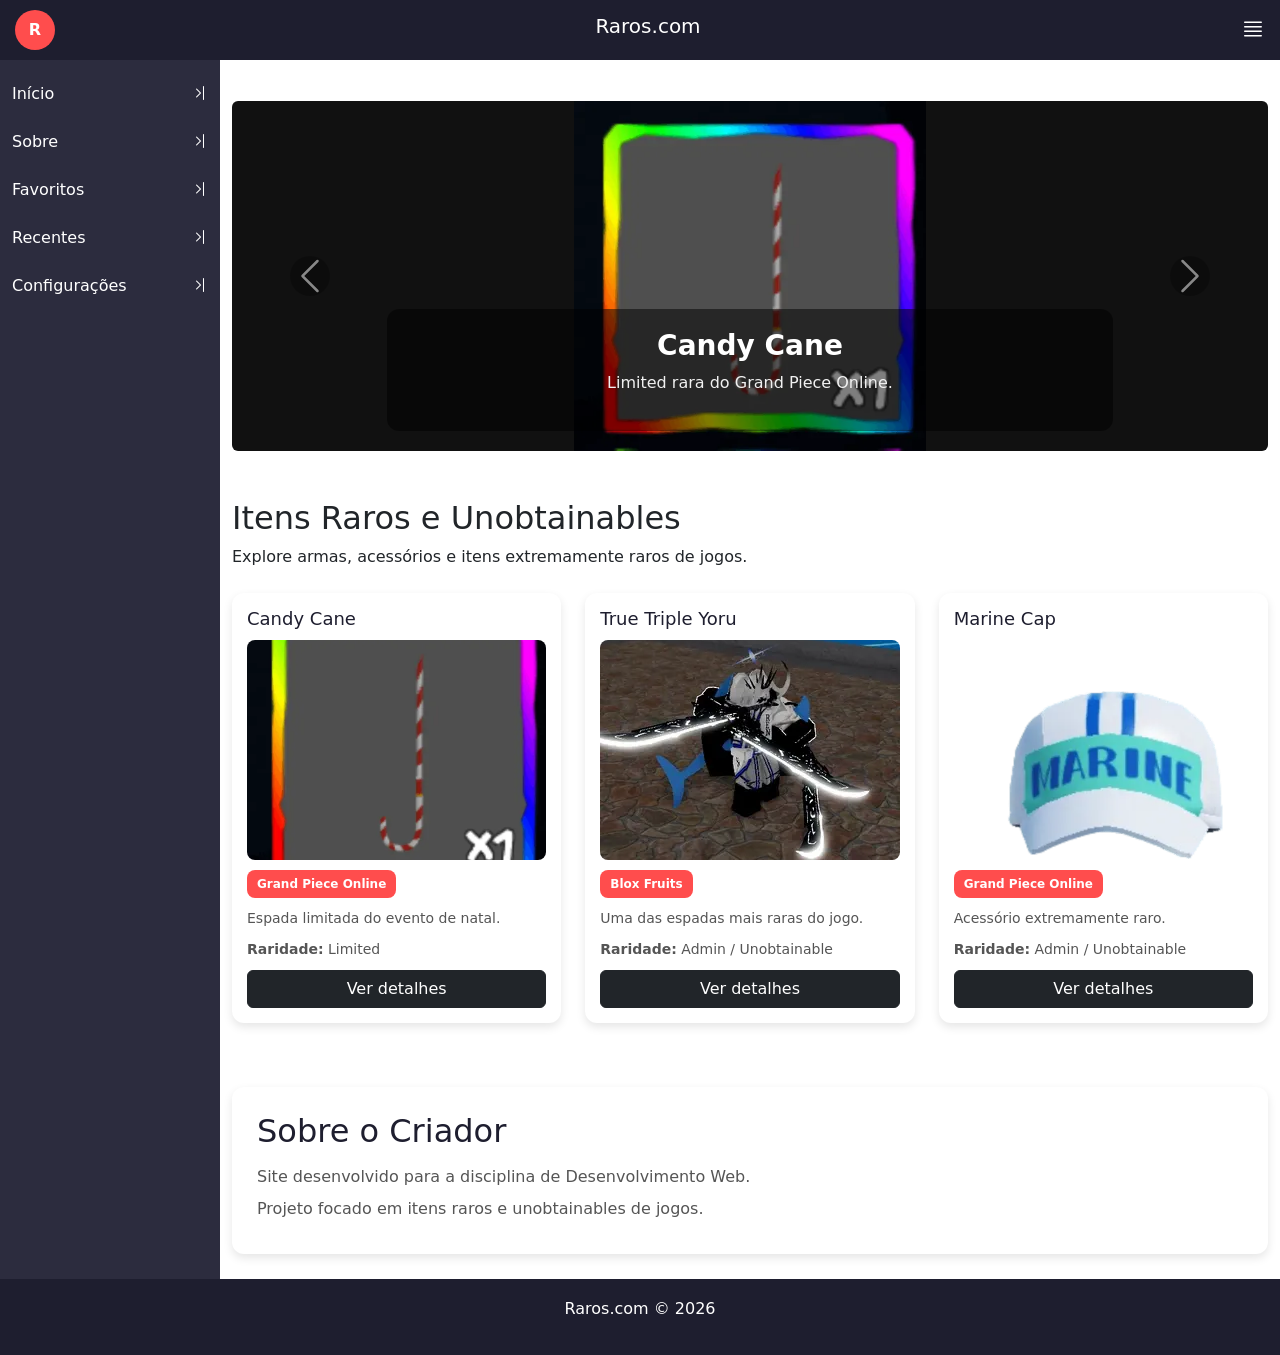
==== Html/home.html @ f552d0e3 "att" ====
<!DOCTYPE html>
<html lang="pt-BR">

<head>

    <meta charset="UTF-8">

    <meta name="viewport" content="width=device-width, initial-scale=1.0">

    <title>Raros.com</title>

    <link rel="stylesheet" href="../Css/styles.css">

    <link href="https://cdn.jsdelivr.net/npm/bootstrap@5.3.8/dist/css/bootstrap.min.css"
        rel="stylesheet">

    <link rel="stylesheet"
        href="https://cdn.jsdelivr.net/npm/bootstrap-icons@1.11.3/font/bootstrap-icons.css">

</head>

<body>

    <header>

        <div class="logo">R</div>

        <h1 class="titulo-principal">Raros.com</h1>

        <div class="menu-hamburguer">

            <i class="bi bi-justify"></i>

        </div>

    </header>

    <section>

        <nav>

            <ul>

                <li>

                    <a href="../Html/home.html">

                        <div class="opcao">

                            <div class="icone-inicial"></div>

                            <div class="rotulo">
                                Início
                            </div>

                            <div class="icone-final">
                                <i class="bi bi-chevron-bar-right"></i>
                            </div>

                        </div>

                    </a>

                </li>

                <li>

                    <a href="#">

                        <div class="opcao">

                            <div class="icone-inicial"></div>

                            <div class="rotulo">
                                Sobre
                            </div>

                            <div class="icone-final">
                                <i class="bi bi-chevron-bar-right"></i>
                            </div>

                        </div>

                    </a>

                </li>

                <li>

                    <a href="#">

                        <div class="opcao">

                            <div class="icone-inicial"></div>

                            <div class="rotulo">
                                Favoritos
                            </div>

                            <div class="icone-final">
                                <i class="bi bi-chevron-bar-right"></i>
                            </div>

                        </div>

                    </a>

                </li>

                <li>

                    <a href="#">

                        <div class="opcao">

                            <div class="icone-inicial"></div>

                            <div class="rotulo">
                                Recentes
                            </div>

                            <div class="icone-final">
                                <i class="bi bi-chevron-bar-right"></i>
                            </div>

                        </div>

                    </a>

                </li>

                <li>

                    <a href="#">

                        <div class="opcao">

                            <div class="icone-inicial"></div>

                            <div class="rotulo">
                                Configurações
                            </div>

                            <div class="icone-final">
                                <i class="bi bi-chevron-bar-right"></i>
                            </div>

                        </div>

                    </a>

                </li>

            </ul>

        </nav>

        <main class="container-fluid">

            <!-- CARROSSEL -->

            <div id="carouselExample"
                class="carousel slide mb-5 mt-3">

                <div class="carousel-inner">

                    <div class="carousel-item active">

                        <img src="../img do site/cc.webp"
                            class="d-block w-100 rounded">

                        <div class="carousel-caption d-none d-md-block">

                            <h5>Candy Cane</h5>

                            <p>Limited rara do Grand Piece Online.</p>

                        </div>

                    </div>

                    <div class="carousel-item">

                        <img src="../img do site/triple yoru.webp"
                            class="d-block w-100 rounded">

                        <div class="carousel-caption d-none d-md-block">

                            <h5>True Triple Yoru</h5>

                            <p>Uma das armas mais raras do Blox Fruits.</p>

                        </div>

                    </div>

                    <div class="carousel-item">

                        <img src="../img do site/marine cap.webp"
                            class="d-block w-100 rounded">

                        <div class="carousel-caption d-none d-md-block">

                            <h5>Marine Cap</h5>

                            <p>Item raro e valorizado no GPO.</p>

                        </div>

                    </div>

                </div>

                <button class="carousel-control-prev"
                    type="button"
                    data-bs-target="#carouselExample"
                    data-bs-slide="prev">

                    <span class="carousel-control-prev-icon"></span>

                </button>

                <button class="carousel-control-next"
                    type="button"
                    data-bs-target="#carouselExample"
                    data-bs-slide="next">

                    <span class="carousel-control-next-icon"></span>

                </button>

            </div>

            <!-- TEXTO PRINCIPAL -->

            <div class="mb-4">

                <h2>Itens Raros e Unobtainables</h2>

                <p>
                    Explore armas, acessórios e itens extremamente raros de jogos.
                </p>

            </div>

            <!-- CARDS DINÂMICOS -->

            <div class="row" id="cards-container"></div>

            <!-- SOBRE -->

            <section class="sobre-mim">

                <h2>Sobre o Criador</h2>

                <p>
                    Site desenvolvido para a disciplina de Desenvolvimento Web.
                </p>

                <p>
                    Projeto focado em itens raros e unobtainables de jogos.
                </p>

            </section>

        </main>

    </section>

    <footer>

        <p>Raros.com © 2026</p>

    </footer>

    <script src="https://cdn.jsdelivr.net/npm/bootstrap@5.3.8/dist/js/bootstrap.bundle.min.js"></script>

    <script src="../JS/Script.js"></script>

</body>

</html>
---- Css/styles.css ----
/* RESET */
* {
    margin: 0;
    padding: 0;
    box-sizing: border-box;
}

/* BODY */
body {
    font-family: Arial, sans-serif;
    background: #f4f6f9;
}

/* HEADER */
header {
    display: flex;
    align-items: center;
    justify-content: space-between;
    background: #1e1e2f;
    color: white;
    padding: 10px 15px;
}

.logo {
    background: #ff4d4d;
    width: 40px;
    height: 40px;
    border-radius: 50%;
    display: flex;
    align-items: center;
    justify-content: center;
    font-weight: bold;
}

.titulo-principal {
    font-size: 20px;
}

.menu-hamburguer i {
    font-size: 24px;
    cursor: pointer;
}

.menu-hamburguer i:hover {
    color: #b1adad;
}

/* ===================================== */
/* LAYOUT */
/* ===================================== */

body > section {
    display: flex;
    min-height: calc(100vh - 60px);
}

/* MENU LATERAL */
nav {
    width: 220px;
    background: #2c2c3e;
    padding-top: 10px;
}

nav ul {
    list-style: none;
    padding: 0;
}

nav a {
    text-decoration: none;
    color: white;
}

.opcao {
    display: flex;
    align-items: center;
    justify-content: space-between;
    padding: 12px;
    transition: 0.3s;
}

.opcao:hover {
    background: #3d3d55;
}

/* TEXTO MENU */
.rotulo {
    flex: 1;
}

/* ===================================== */
/* MAIN */
/* ===================================== */

main {
    flex: 1;
    padding: 25px;
}

/* ===================================== */
/* CARDS */
/* ===================================== */

.cartao {
    background: white;
    border-radius: 12px;
    box-shadow: 0px 4px 10px rgba(0,0,0,0.1);
    padding: 15px;
    height: 100%;
    transition: 0.3s;
    overflow: hidden;
}

.cartao:hover {
    transform: translateY(-5px);
    box-shadow: 0px 8px 18px rgba(0,0,0,0.2);
}

/* CONTEÚDO DO CARD */
.corpo-do-cartao {
    display: flex;
    flex-direction: column;
    gap: 10px;
}

.corpo-do-cartao h1 {
    font-size: 18px;
    margin: 0;
    color: #1e1e2f;
}

.corpo-do-cartao img {
    width: 100%;
    height: 220px;
    object-fit: cover;
    border-radius: 8px;
}

/* CATEGORIA */
.categoria-da-noticia {
    background: #ff4d4d;
    color: white;
    padding: 5px 10px;
    border-radius: 8px;
    font-size: 12px;
    width: fit-content;
    font-weight: bold;
}

/* TEXTO */
.corpo-do-cartao p {
    font-size: 14px;
    color: #555;
    margin: 0;
    line-height: 1.5;
}

/* BOTÃO */
.btn-dark {
    margin-top: auto;
    border-radius: 8px;
}

/* ===================================== */
/* FOOTER */
/* ===================================== */

footer {
    background: #1e1e2f;
    color: white;
    text-align: center;
    padding: 18px;
}

/* ===================================== */
/* CARROSSEL */
/* ===================================== */

.carousel {
    margin-bottom: 40px;
}

.carousel img {
    height: 350px;
    width: 100%;
    object-fit: contain;
    background: #111;
    border-radius: 12px;
}

.carousel-caption {
    background: rgba(0, 0, 0, 0.5);
    padding: 15px;
    border-radius: 12px;
}

.carousel-caption h5 {
    font-size: 28px;
    font-weight: bold;
    color: white;
}

.carousel-caption p {
    color: #f1f1f1;
    font-size: 16px;
}

/* BOTÕES DO CARROSSEL */

.carousel-control-prev-icon,
.carousel-control-next-icon {
    background-color: rgba(0, 0, 0, 0.5);
    border-radius: 50%;
    padding: 20px;
}

/* ===================================== */
/* SOBRE */
/* ===================================== */

.sobre-mim {
    background: white;
    padding: 25px;
    border-radius: 12px;
    box-shadow: 0px 4px 10px rgba(0,0,0,0.1);
    margin-top: 40px;
}

.sobre-mim h2 {
    margin-bottom: 15px;
    color: #1e1e2f;
}

.sobre-mim p {
    margin-bottom: 8px;
    color: #555;
}

/* ===================================== */
/* DETALHES */
/* ===================================== */

#detalhes-container .cartao {
    padding: 20px;
}

#detalhes-container img {
    width: 100%;
    max-height: 450px;
    object-fit: contain;
    background: #111;
    border-radius: 12px;
}

/* ===================================== */
/* RESPONSIVO */
/* ===================================== */

@media (max-width: 768px) {

    body > section {
        flex-direction: column;
    }

    nav {
        width: 100%;
    }

    main {
        padding: 10px;
    }

    .logo {
        width: 30px;
        height: 30px;
        font-size: 14px;
    }

    .titulo-principal {
        font-size: 16px;
    }

    .carousel img {
        height: 220px;
    }

    .carousel-caption h5 {
        font-size: 18px;
    }

    .carousel-caption p {
        font-size: 12px;
    }

    .corpo-do-cartao img {
        height: 180px;
    }
}
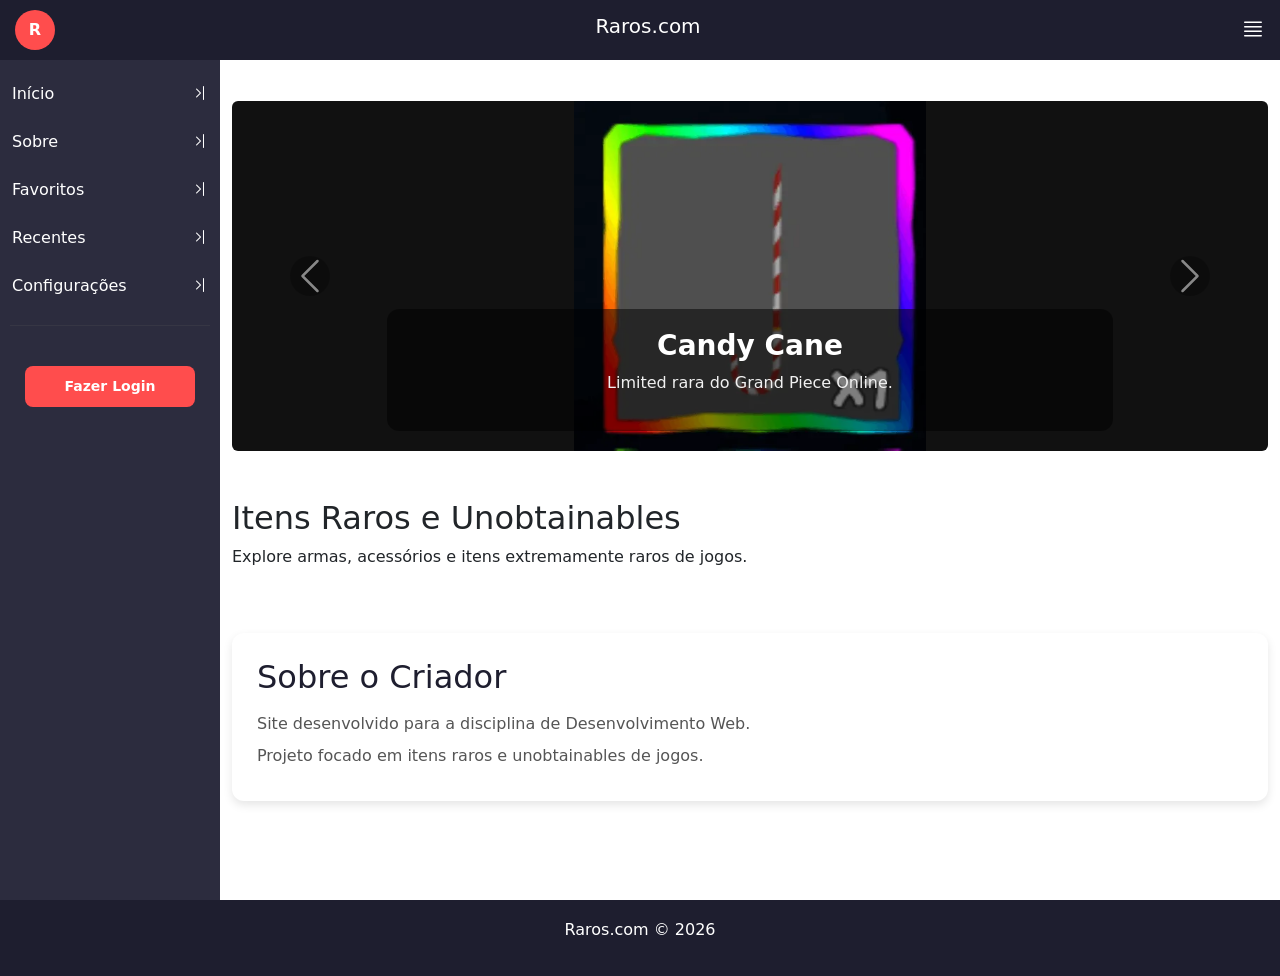
==== commit 3cd002f0: "att" ====
--- a/Html/home.html
+++ b/Html/home.html
@@ -148,6 +148,27 @@
                         </div>
 
                     </a>
+
+                </li>
+
+
+                <hr class="menu-divisor">
+
+                <li id="usuario-menu"></li>
+
+                <li id="admin-menu"></li>
+
+                <li>
+
+                    <button
+                        id="btn-sair"
+                        class="btn-menu-sair"
+                        style="display:none;"
+                    >
+
+                        Sair
+
+                    </button>
 
                 </li>
 
--- a/Css/styles.css
+++ b/Css/styles.css
@@ -55,6 +55,7 @@
 }
 
 /* MENU LATERAL */
+
 nav {
     width: 220px;
     background: #2c2c3e;
@@ -83,9 +84,64 @@
     background: #3d3d55;
 }
 
-/* TEXTO MENU */
 .rotulo {
     flex: 1;
+}
+
+/* ===================================== */
+/* MENU USUÁRIO */
+/* ===================================== */
+
+.menu-divisor {
+    border: none;
+    border-top: 1px solid #555;
+    margin: 15px 10px;
+}
+
+#usuario-menu {
+    color: white;
+    text-align: center;
+    padding: 15px;
+    font-size: 14px;
+}
+
+#usuario-menu strong {
+    color: #ff4d4d;
+    font-size: 16px;
+}
+
+.btn-menu-admin {
+    width: calc(100% - 20px);
+    margin: 10px;
+    border: none;
+    background: #ff4d4d;
+    color: white;
+    padding: 10px;
+    border-radius: 8px;
+    cursor: pointer;
+    transition: .3s;
+    font-weight: bold;
+}
+
+.btn-menu-admin:hover {
+    background: #e63c3c;
+}
+
+.btn-menu-sair {
+    width: calc(100% - 20px);
+    margin: 10px;
+    border: none;
+    background: #444;
+    color: white;
+    padding: 10px;
+    border-radius: 8px;
+    cursor: pointer;
+    transition: .3s;
+    font-weight: bold;
+}
+
+.btn-menu-sair:hover {
+    background: #666;
 }
 
 /* ===================================== */
@@ -116,7 +172,6 @@
     box-shadow: 0px 8px 18px rgba(0,0,0,0.2);
 }
 
-/* CONTEÚDO DO CARD */
 .corpo-do-cartao {
     display: flex;
     flex-direction: column;
@@ -136,7 +191,6 @@
     border-radius: 8px;
 }
 
-/* CATEGORIA */
 .categoria-da-noticia {
     background: #ff4d4d;
     color: white;
@@ -147,7 +201,6 @@
     font-weight: bold;
 }
 
-/* TEXTO */
 .corpo-do-cartao p {
     font-size: 14px;
     color: #555;
@@ -155,7 +208,6 @@
     line-height: 1.5;
 }
 
-/* BOTÃO */
 .btn-dark {
     margin-top: auto;
     border-radius: 8px;
@@ -189,7 +241,7 @@
 }
 
 .carousel-caption {
-    background: rgba(0, 0, 0, 0.5);
+    background: rgba(0,0,0,0.5);
     padding: 15px;
     border-radius: 12px;
 }
@@ -205,11 +257,9 @@
     font-size: 16px;
 }
 
-/* BOTÕES DO CARROSSEL */
-
 .carousel-control-prev-icon,
 .carousel-control-next-icon {
-    background-color: rgba(0, 0, 0, 0.5);
+    background-color: rgba(0,0,0,0.5);
     border-radius: 50%;
     padding: 20px;
 }
